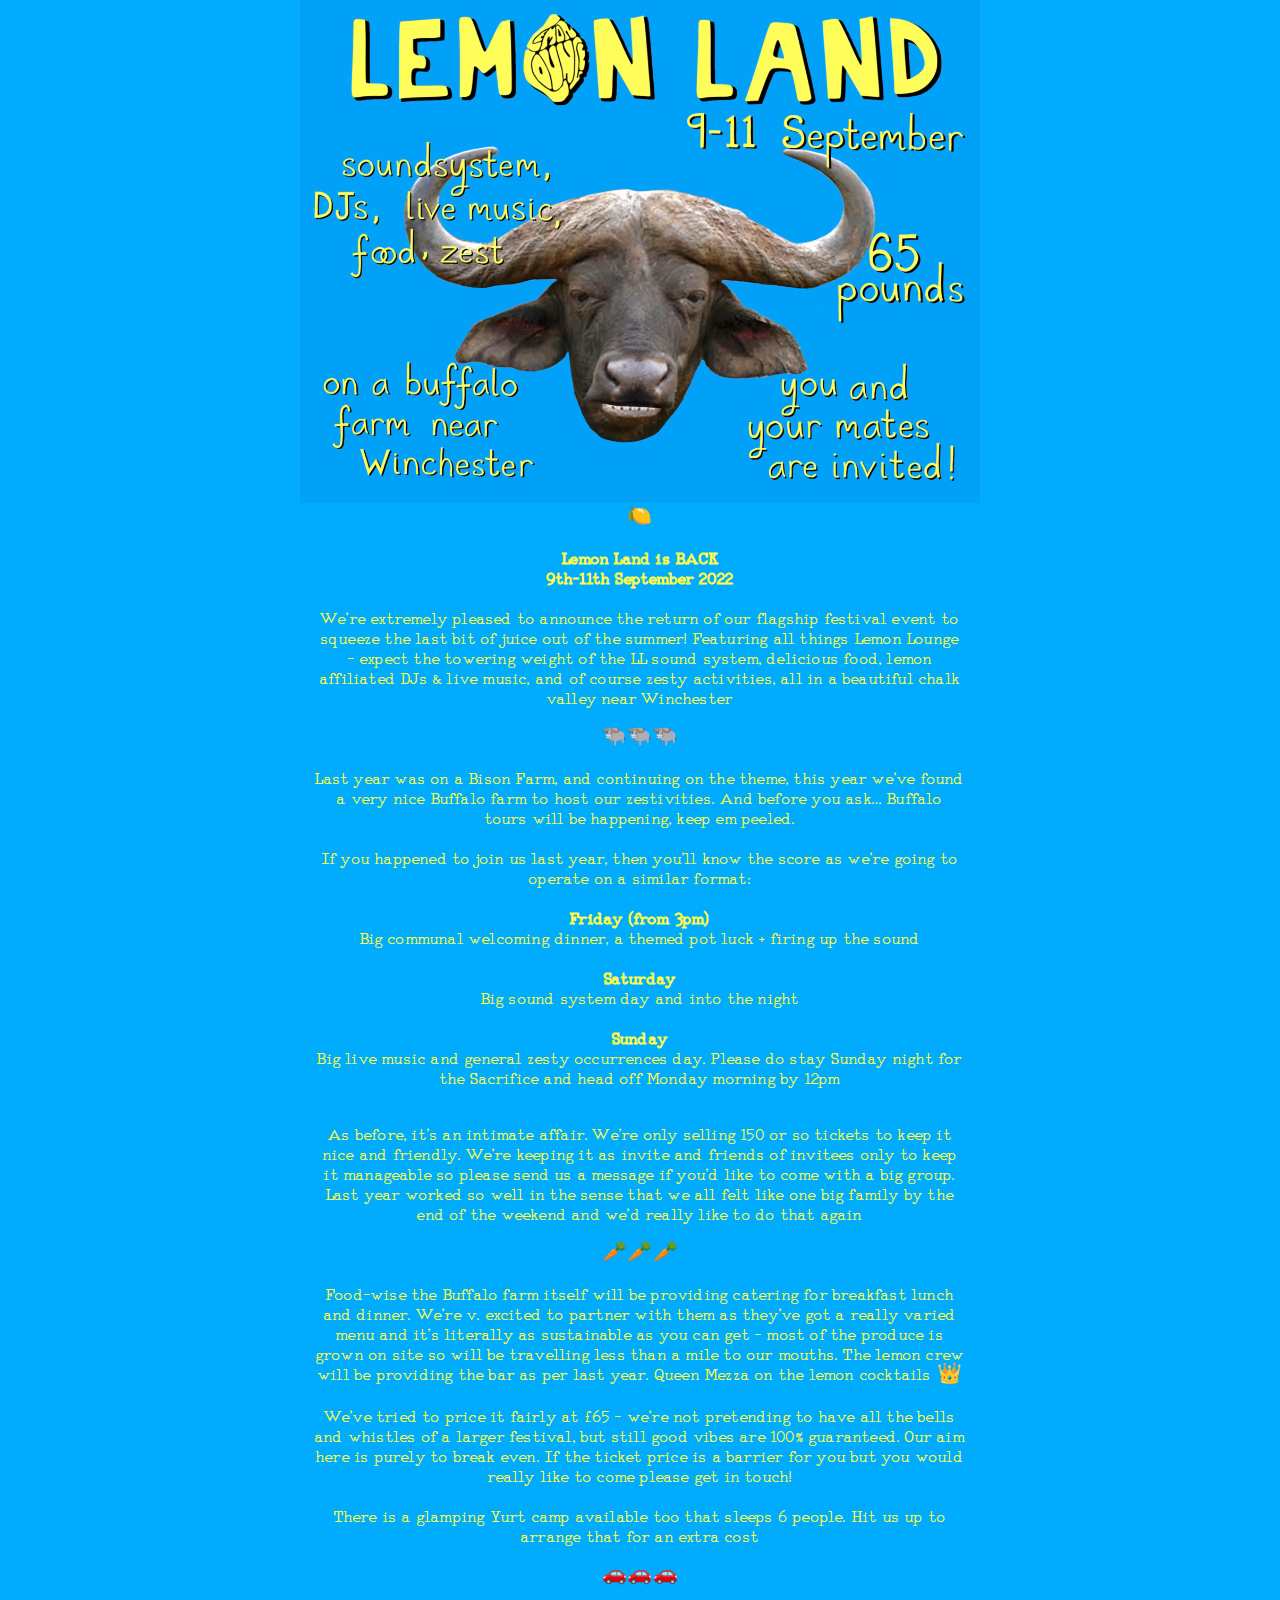
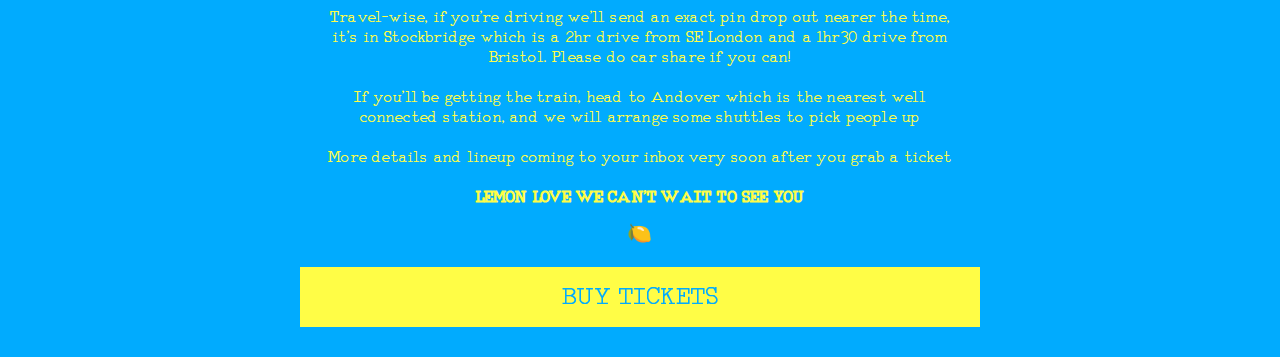
==== lemonland22.html @ c87fa9ce "subdir" ====
<!DOCTYPE html>
<html lang="en">

<head>
    <meta charset="UTF-8">
    <meta http-equiv="X-UA-Compatible" content="IE=edge">
    <meta name="viewport" content="width=device-width, initial-scale=1.0">
    <title>Lemon Land</title>
    <link rel="stylesheet" href="styles/reset.css">
    <link rel="stylesheet" href="styles/style.css">
    <link rel="preconnect" href="https://fonts.googleapis.com">
    <link rel="preconnect" href="https://fonts.gstatic.com" crossorigin>
    <!-- <link href="https://fonts.googleapis.com/css2?family=Special+Elite&display=swap" rel="stylesheet"> -->
    <link rel="preload" href="fonts/RM-Typerighter-medium.woff2" as="font" type="font/woff2" crossorigin>

</head>

<body>
    <section>
        <video autoplay muted loop playsinline preload="metadata">
			<source src="media/flyer.mp4" type="video/mp4">
		</video>
        <div class="content">
            <p class="emoji">🍋</p>

            <p class="bold">Lemon Land is BACK<br> 9th-11th September 2022</p>

            <p>We’re extremely pleased to announce the return of our flagship festival event to squeeze the last bit of juice out of the summer! Featuring all things Lemon Lounge - expect the towering weight of the LL sound system, delicious food, lemon
                affiliated DJs & live music, and of course zesty activities, all in a beautiful chalk valley near Winchester</p>

            <p class="emoji">🐃🐃🐃</p>

            <p>Last year was on a Bison Farm, and continuing on the theme, this year we’ve found a very nice Buffalo farm to host our zestivities. And before you ask… Buffalo tours will be happening, keep em peeled.</p>

            <p>If you happened to join us last year, then you’ll know the score as we’re going to operate on a similar format:</p>

            <p><span class="bold">Friday (from 3pm)</span><br>Big communal welcoming dinner, a themed pot luck + firing up the sound<br><br>
                <span class="bold">Saturday</span><br>Big sound system day and into the night<br> <br> <span class="bold">Sunday</span><br>Big live music and general zesty occurrences day. Please do stay Sunday night for the Sacrifice and head off Monday
                morning by 12pm</p>
            <br>
            <p>As before, it’s an intimate affair. We’re only selling 150 or so tickets to keep it nice and friendly. We’re keeping it as invite and friends of invitees only to keep it manageable so please send us a message if you’d like to come with a big
                group. Last year worked so well in the sense that we all felt like one big family by the end of the weekend and we’d really like to do that again</p>

            <p class="emoji">🥕🥕🥕</p>

            <p>Food-wise the Buffalo farm itself will be providing catering for breakfast lunch and dinner. We’re v. excited to partner with them as they’ve got a really varied menu and it’s literally as sustainable as you can get - most of the produce is
                grown on site so will be travelling less than a mile to our mouths. The lemon crew will be providing the bar as per last year. Queen Mezza on the lemon cocktails <span class="emoji">👑</span></p>

            <p>We’ve tried to price it fairly at £65 - we’re not pretending to have all the bells and whistles of a larger festival, but still good vibes are 100% guaranteed. Our aim here is purely to break even. If the ticket price is a barrier for you
                but you would really like to come please get in touch!</p>

            <p>There is a glamping Yurt camp available too that sleeps 6 people. Hit us up to arrange that for an extra cost</p>

            <p class="emoji">🚗🚗🚗</p>

            <p>Travel-wise, if you’re driving we’ll send an exact pin drop out nearer the time, it’s in Stockbridge which is a 2hr drive from SE London and a 1hr30 drive from Bristol. Please do car share if you can!</p>

            <p>If you’ll be getting the train, head to Andover which is the nearest well connected station, and we will arrange some shuttles to pick people up</p>

            <p>More details and lineup coming to your inbox very soon after you grab a ticket</p>

            <p class="bold">LEMON LOVE WE CAN’T WAIT TO SEE YOU</p>

            <p class="emoji">🍋</p>
        </div>
        <a href="https://lemonloungedance.square.site/product/lemonland2022/32">
            <div class="button">BUY TICKETS</div>
        </a>
    </section>
</body>

</html>
---- styles/style.css ----
@font-face{font-family:"RM Typerighter";src:url("../fonts/RM-Typerighter-medium.woff2") format("woff2"),url("../fonts/RM-Typerighter-medium.woff") format("woff");font-weight:500;font-style:normal;font-display:swap}body{background-color:#01abfe;color:#fffd46;margin-left:15px;margin-right:15px;font-family:"RM Typerighter",serif;margin-bottom:30px}section{text-align:center;max-width:680px;margin-left:auto;margin-right:auto}section .content{padding-left:15px;padding-right:15px}section video{width:100%;height:auto}p{margin-bottom:20px;line-height:20px;letter-spacing:.2px;font-size:32px}.emoji{font-size:20px}.bold{font-weight:800}.button{max-width:100%;background-color:#fffd46;color:#01abfe;padding:15px;font-size:50px;line-height:30px;padding-top:15px;font-weight:400}a{text-decoration:none}.response{position:absolute;top:50%;left:50%;transform:translate(-50%, -50%)}.response img{max-width:200px}
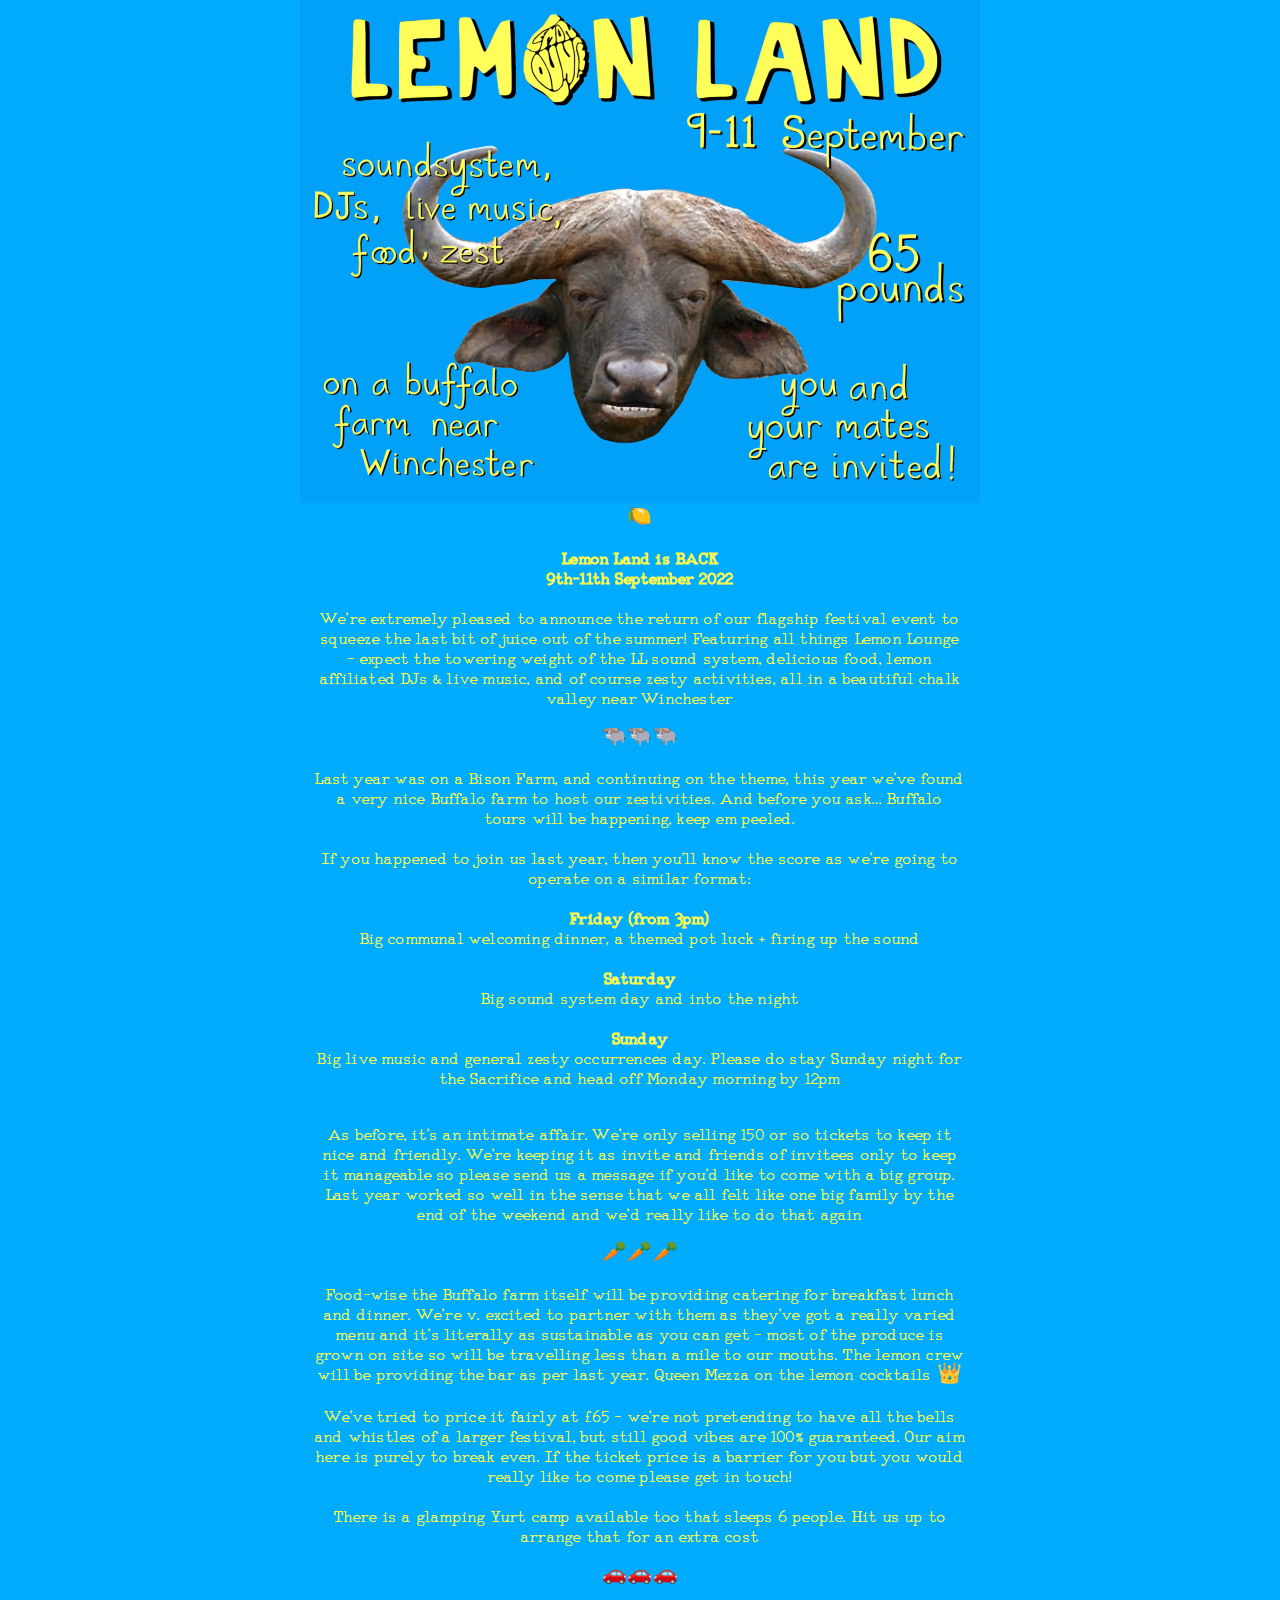
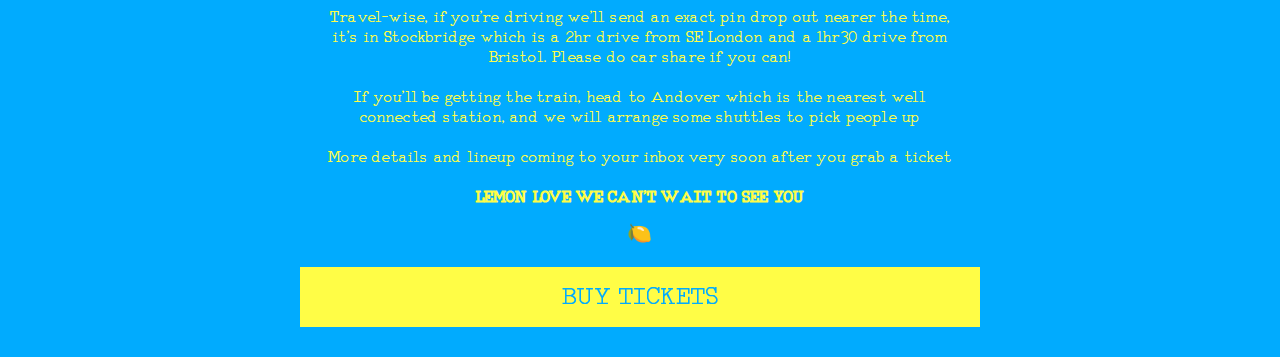
==== commit d2e1d1d5: "favicon" ====
--- a/lemonland22.html
+++ b/lemonland22.html
@@ -12,6 +12,23 @@
     <link rel="preconnect" href="https://fonts.gstatic.com" crossorigin>
     <!-- <link href="https://fonts.googleapis.com/css2?family=Special+Elite&display=swap" rel="stylesheet"> -->
     <link rel="preload" href="fonts/RM-Typerighter-medium.woff2" as="font" type="font/woff2" crossorigin>
+    <link rel="apple-touch-icon" sizes="57x57" href="/apple-icon-57x57.png">
+    <link rel="apple-touch-icon" sizes="60x60" href="/apple-icon-60x60.png">
+    <link rel="apple-touch-icon" sizes="72x72" href="/apple-icon-72x72.png">
+    <link rel="apple-touch-icon" sizes="76x76" href="/apple-icon-76x76.png">
+    <link rel="apple-touch-icon" sizes="114x114" href="/apple-icon-114x114.png">
+    <link rel="apple-touch-icon" sizes="120x120" href="/apple-icon-120x120.png">
+    <link rel="apple-touch-icon" sizes="144x144" href="/apple-icon-144x144.png">
+    <link rel="apple-touch-icon" sizes="152x152" href="/apple-icon-152x152.png">
+    <link rel="apple-touch-icon" sizes="180x180" href="/apple-icon-180x180.png">
+    <link rel="icon" type="image/png" sizes="192x192" href="/android-icon-192x192.png">
+    <link rel="icon" type="image/png" sizes="32x32" href="/favicon-32x32.png">
+    <link rel="icon" type="image/png" sizes="96x96" href="/favicon-96x96.png">
+    <link rel="icon" type="image/png" sizes="16x16" href="/favicon-16x16.png">
+    <link rel="manifest" href="/manifest.json">
+    <meta name="msapplication-TileColor" content="#ffffff">
+    <meta name="msapplication-TileImage" content="/ms-icon-144x144.png">
+    <meta name="theme-color" content="#ffffff">
 
 </head>
 
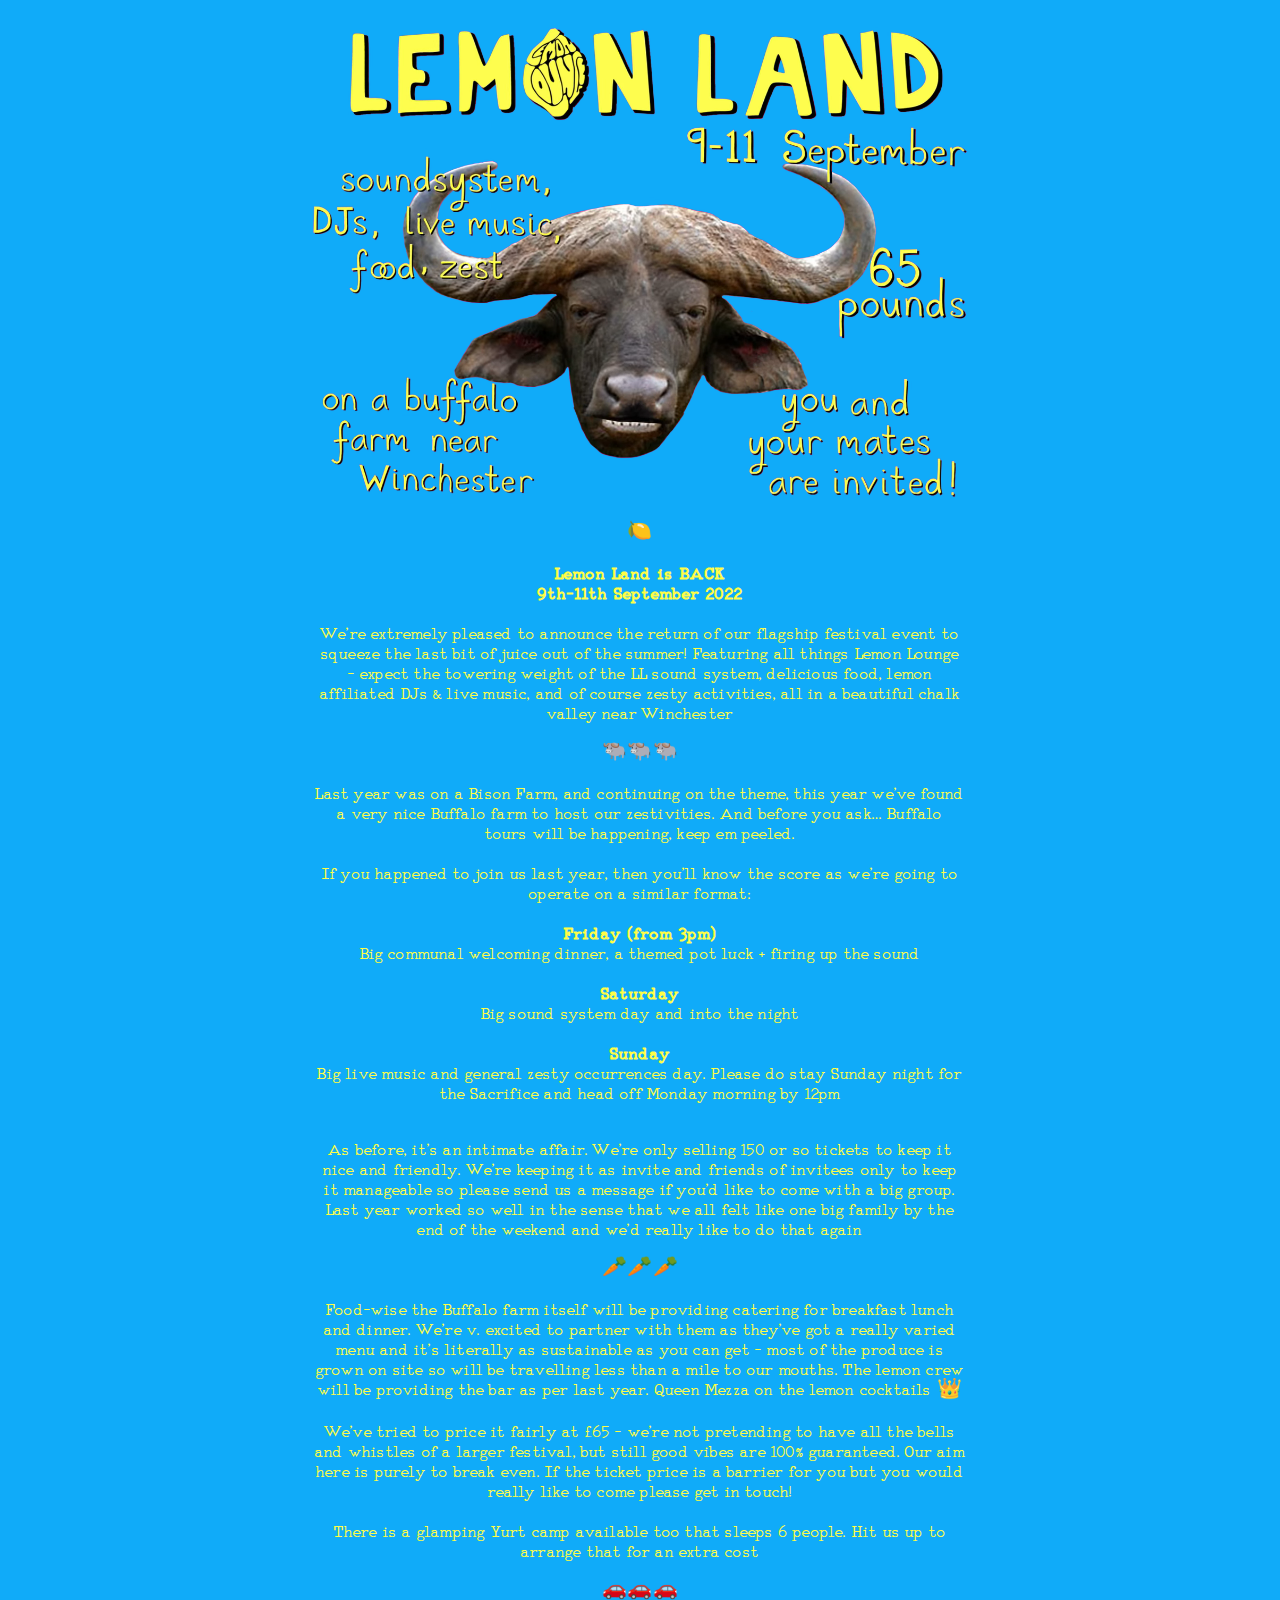
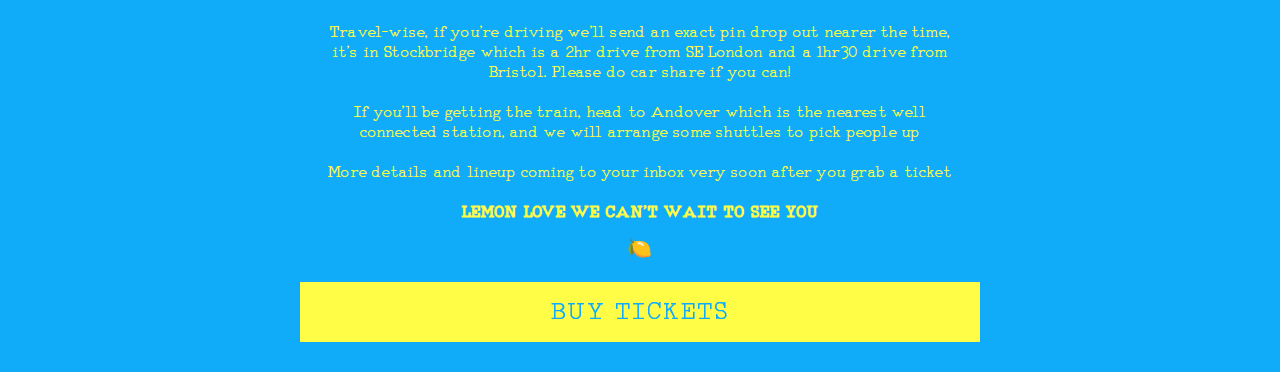
==== commit 78e6e764: "video" ====
--- a/lemonland22.html
+++ b/lemonland22.html
@@ -35,7 +35,9 @@
 <body>
     <section>
         <video autoplay muted loop playsinline preload="metadata">
-			<source src="media/flyer.mp4" type="video/mp4">
+            <!-- <source src="media/flyer_hevc.mp4" type='video/mp4; codecs="hvc1"'> -->
+            <source src="media/flyer.webm" type="video/webm">
+            <source src="media/flyer.mp4" type="video/mp4">
 		</video>
         <div class="content">
             <p class="emoji">🍋</p>
--- a/styles/style.css
+++ b/styles/style.css
@@ -1 +1 @@
-@font-face{font-family:"RM Typerighter";src:url("../fonts/RM-Typerighter-medium.woff2") format("woff2"),url("../fonts/RM-Typerighter-medium.woff") format("woff");font-weight:500;font-style:normal;font-display:swap}body{background-color:#01abfe;color:#fffd46;margin-left:15px;margin-right:15px;font-family:"RM Typerighter",serif;margin-bottom:30px}section{text-align:center;max-width:680px;margin-left:auto;margin-right:auto}section .content{padding-left:15px;padding-right:15px}section video{width:100%;height:auto}p{margin-bottom:20px;line-height:20px;letter-spacing:.2px;font-size:32px}.emoji{font-size:20px}.bold{font-weight:800}.button{max-width:100%;background-color:#fffd46;color:#01abfe;padding:15px;font-size:50px;line-height:30px;padding-top:15px;font-weight:400}a{text-decoration:none}.response{position:absolute;top:50%;left:50%;transform:translate(-50%, -50%)}.response img{max-width:200px}+@font-face{font-family:"Open Sans";src:url("../fonts/RM-Typerighter-medium.woff2") format("woff2"),url("../fonts/RM-Typerighter-medium.woff") format("woff");font-weight:500;font-style:normal;font-display:swap}body{background-color:#10abf9;color:#fffd46;margin-left:15px;margin-right:15px;font-family:"Open Sans",serif;margin-bottom:30px}section{text-align:center;max-width:680px;margin-left:auto;margin-right:auto;margin-top:15px}section .content{padding-left:15px;padding-right:15px}section video{width:100%;height:auto}p{margin-bottom:20px;line-height:20px;letter-spacing:.2px;font-size:32px}.emoji{font-size:20px}.bold{font-weight:800;letter-spacing:1px}.button{max-width:100%;background-color:#fffd46;color:#10abf9;padding:15px;font-size:50px;line-height:30px;padding-top:15px;letter-spacing:2px}a{text-decoration:none}.response{position:absolute;top:50%;left:50%;transform:translate(-50%, -50%)}.response img{max-width:200px}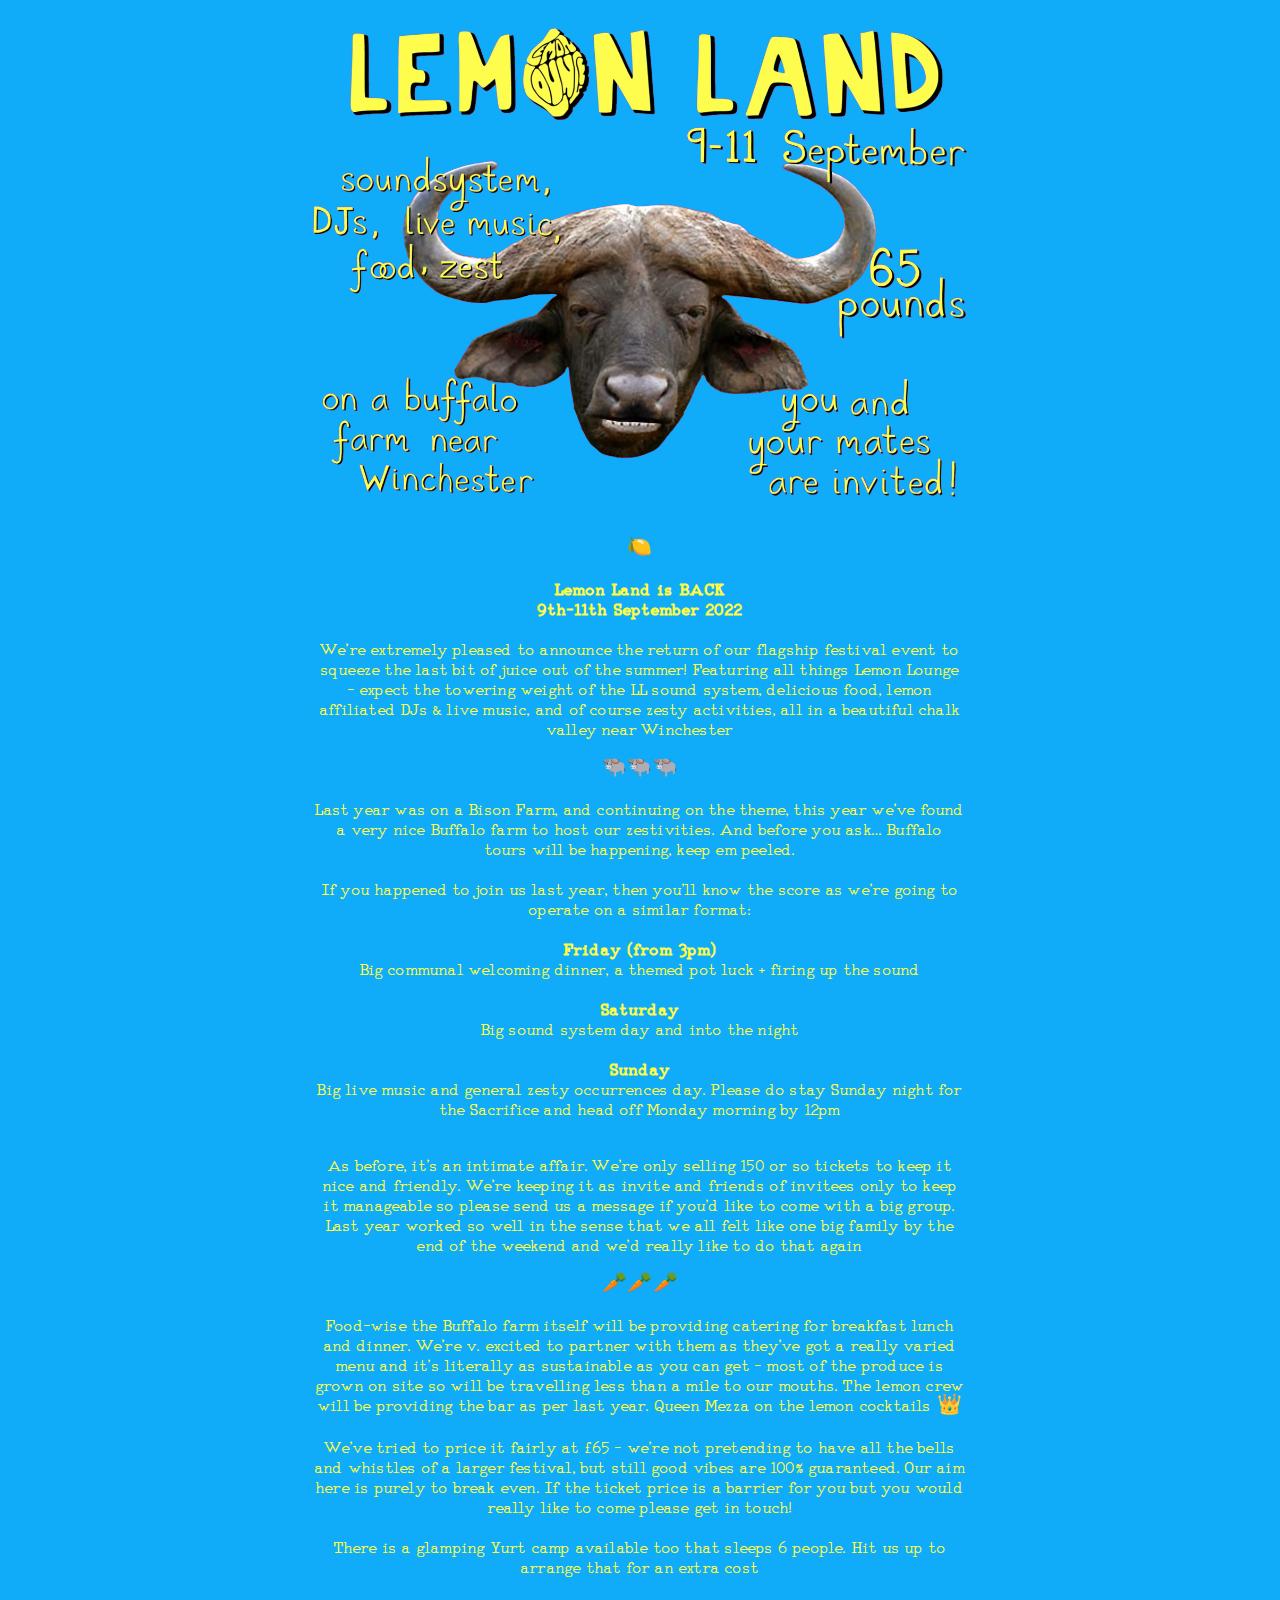
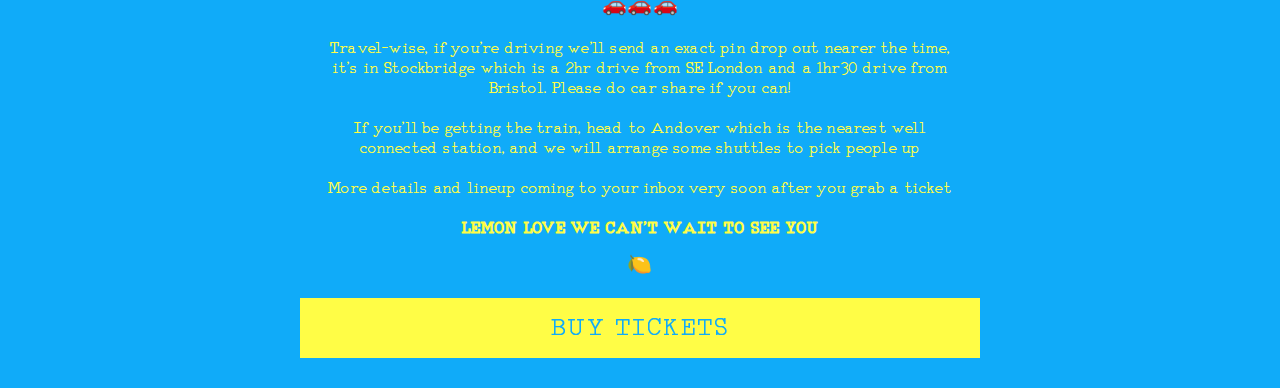
==== commit b4aea92c: "br" ====
--- a/lemonland22.html
+++ b/lemonland22.html
@@ -40,6 +40,7 @@
             <source src="media/flyer.mp4" type="video/mp4">
 		</video>
         <div class="content">
+            <br>
             <p class="emoji">🍋</p>
 
             <p class="bold">Lemon Land is BACK<br> 9th-11th September 2022</p>
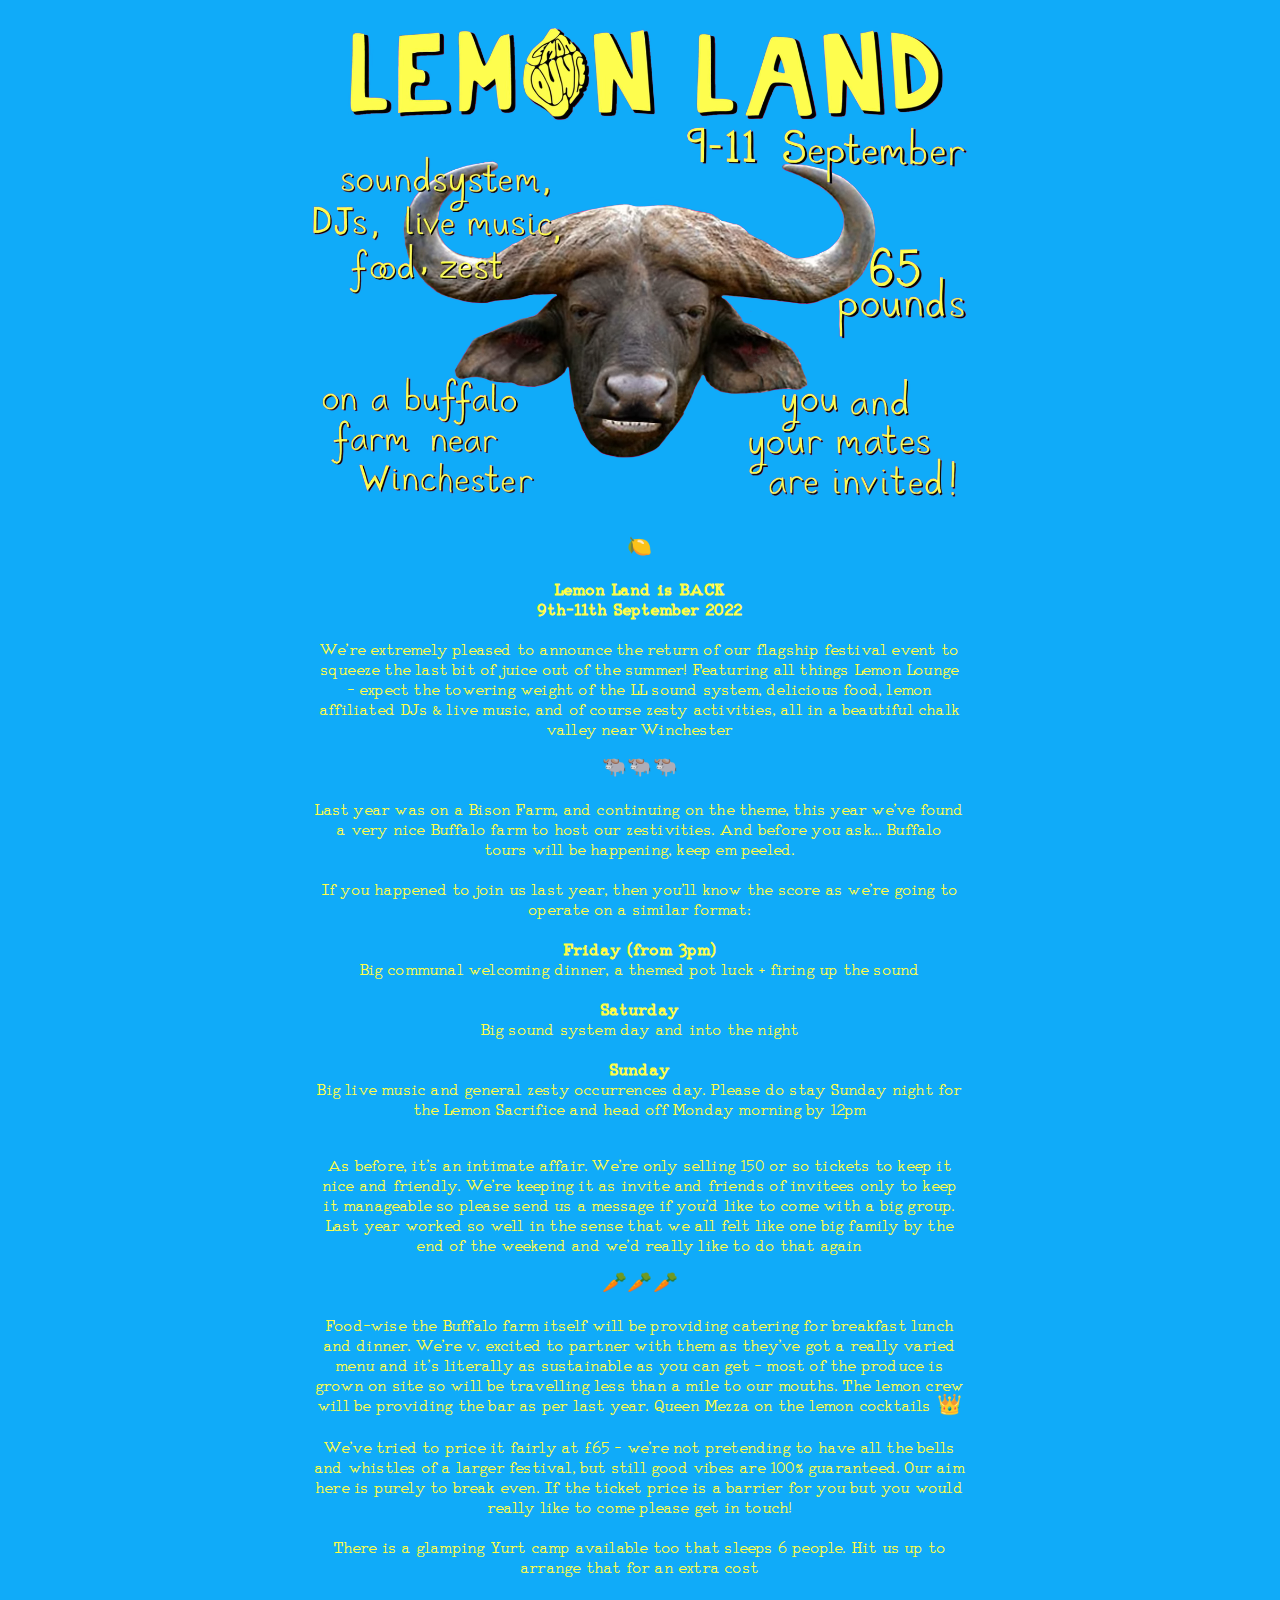
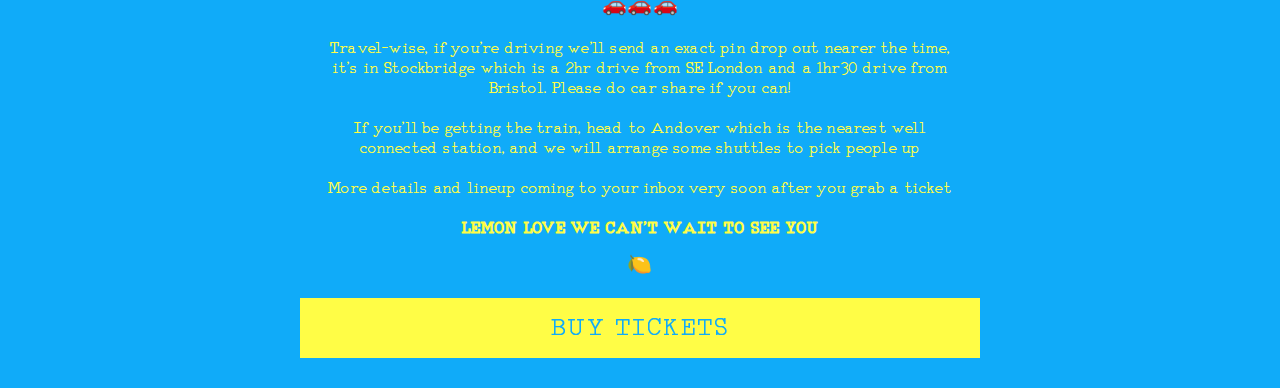
==== commit 03c496a5: "Sacrifice" ====
--- a/lemonland22.html
+++ b/lemonland22.html
@@ -55,7 +55,7 @@
             <p>If you happened to join us last year, then you’ll know the score as we’re going to operate on a similar format:</p>
 
             <p><span class="bold">Friday (from 3pm)</span><br>Big communal welcoming dinner, a themed pot luck + firing up the sound<br><br>
-                <span class="bold">Saturday</span><br>Big sound system day and into the night<br> <br> <span class="bold">Sunday</span><br>Big live music and general zesty occurrences day. Please do stay Sunday night for the Sacrifice and head off Monday
+                <span class="bold">Saturday</span><br>Big sound system day and into the night<br> <br> <span class="bold">Sunday</span><br>Big live music and general zesty occurrences day. Please do stay Sunday night for the Lemon Sacrifice and head off Monday
                 morning by 12pm</p>
             <br>
             <p>As before, it’s an intimate affair. We’re only selling 150 or so tickets to keep it nice and friendly. We’re keeping it as invite and friends of invitees only to keep it manageable so please send us a message if you’d like to come with a big
@@ -89,4 +89,4 @@
     </section>
 </body>
 
-</html>+</html>
